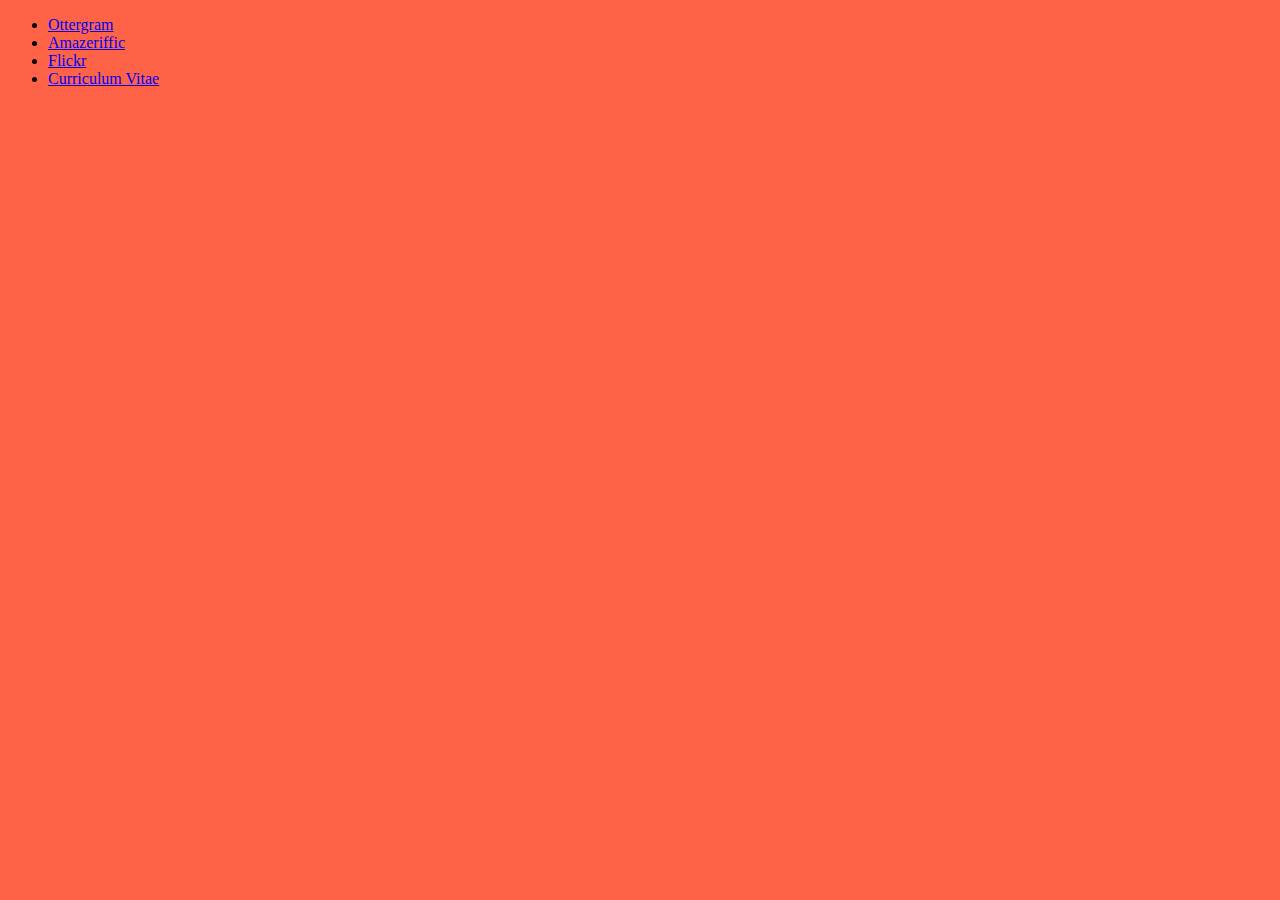
==== index.html @ 8fa919c8 "test1" ====
<!DOCTYPE html>
<html>
<head>
	<title>Welcome to my showroomm</title>
	<link rel="stylesheet" type="text/css" href="style.css">
</head>
<body>
	<header></header>
	<main>
		<ul>
		<li>  <a href="otters/index.html">Ottergram</a>         </li>
		<li>  <a href="Amazeriffic/index.html">Amazeriffic</a>  </li>
		<li>  <a href="Flickr/index.html">Flickr</a>            </li>
		<li>  <a href="CV/cv.html">Curriculum Vitae </a>        </li>
		</ul>
	</main>

</body>
</html>
---- style.css ----
body {
	background: tomato;
}
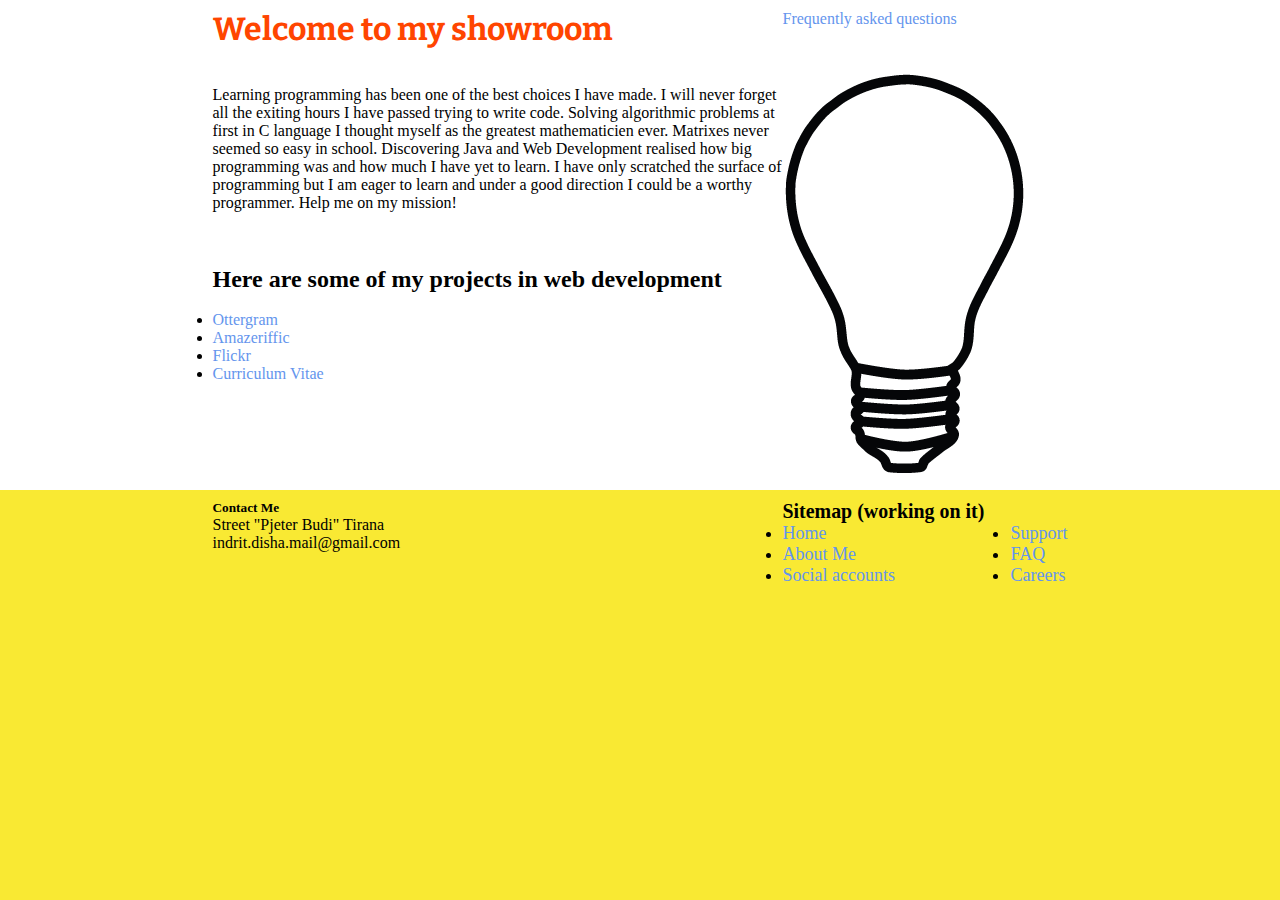
==== commit 5dc27831: "rregullim faqe 1" ====
--- a/index.html
+++ b/index.html
@@ -1,19 +1,70 @@
-<!DOCTYPE html>
+<!doctype html>
 <html>
-<head>
-	<title>Welcome to my showroomm</title>
-	<link rel="stylesheet" type="text/css" href="style.css">
-</head>
-<body>
-	<header></header>
-	<main>
-		<ul>
+ <head>
+ <title>projekte</title>
+ <link href="https://fonts.googleapis.com/css?family=Bitter" rel="stylesheet">
+ <!--<link rel="stylesheet" type="text/css" href="stylesheets/reset.css">--> 
+ <link rel="stylesheet" type="text/css" href="primary/style.css">
+ </head>
+ <body>
+ <header>
+ 	<div class="container">
+ <h1>Welcome to my showroom</h1>
+ <nav>
+ <a href="primary/faq.html">Frequently asked questions</a>
+ 
+ </nav>
+</div>
+ </header>
+ <main>
+ 	<div class="container"> 
+ 		<div class="left">
+ <h2></h2>
+ <br>
+ <p>Learning programming has been one of the best choices I have made. I will never forget all the exiting hours I have passed trying to write code. Solving algorithmic problems at first in C language I thought myself as the greatest mathematicien ever. Matrixes never seemed so easy in school. Discovering Java and Web Development realised how big programming was and how much I have yet to learn. I have only scratched the surface of programming but I am eager to learn and under a good direction I could be a worthy programmer. Help me on my mission!</p>
+ <br> <br> <br>
+ <h2>Here are some of my projects in web development</h2>
+ <br>
+ <ul>
 		<li>  <a href="otters/index.html">Ottergram</a>         </li>
 		<li>  <a href="Amazeriffic/index.html">Amazeriffic</a>  </li>
 		<li>  <a href="Flickr/index.html">Flickr</a>            </li>
 		<li>  <a href="CV/cv.html">Curriculum Vitae </a>        </li>
 		</ul>
-	</main>
-
-</body>
-</html>+</div> 
+<div class="right">
+ <img src="primary/lightbulb.png" alt="lightbulb">
+</div>
+</div>
+ </main>
+ <footer>
+ 	<div class="container">
+ 		<div class="left">
+ <div class="contact">	
+ <h5>Contact Me</h5>
+ <p>Street "Pjeter Budi" Tirana</p>
+ <p>indrit.disha.mail@gmail.com</p>
+ <p></p>
+ </div>
+</div>
+ <div class="sitemap">
+ <h5>Sitemap (working on it)</h5>
+ <div class="sitemapleft">
+ <ul>
+ <li><a href="#">Home</a></li>
+ <li><a href="#">About Me</a></li>
+ <li><a href="#">Social accounts</a></li>
+</ul>
+</div>
+<div class="sitemapright">
+	<ul>
+ <li><a href="#">Support</a></li>
+ <li><a href="primary/faq.html">FAQ</a></li>
+ <li><a href="#">Careers</a></li>
+ </ul>
+</div>
+ </div>
+</div>
+ </footer>
+ </body>
+</html>
--- a/primary/style.css
+++ b/primary/style.css
@@ -0,0 +1,78 @@
+*{
+  margin: 0px;
+  padding: 0px;
+}
+body {
+ background: #f9e933;
+}
+header, main, footer {
+ min-width: 855px;
+ padding: 10px;
+}
+header .container, main .container, footer .container {
+ max-width: 855px;
+ margin: auto;
+}
+header {
+ background: white;
+ overflow: auto;
+}
+main {
+ background: white;
+ overflow: auto;
+}
+ h1 {
+ color: orangered;
+ font-family: 'Bitter', serif;
+ float: left;
+ width: 570px;
+ font-size: xx-large;
+}
+header nav {
+ float: right;
+ width: 285px;
+}
+
+main .left {
+  float: left;
+  width: 570px;
+}
+
+main .right {
+  float: right;
+  width: 285px;
+}
+
+footer .left {
+  float: left;
+  width: 570px;
+}
+
+footer .sitemap {
+  float: right;
+  width: 285px;
+  font-size: x-large;
+}
+footer .sitemapleft {
+  float: left;
+  font-size: large;
+}
+footer .sitemapright {
+  float: right;
+  font-size: large;
+}
+
+a {
+ color: cornflowerblue;
+ text-decoration: none; /* remove the default underline */
+}
+a:visited {
+ color: tomato;
+}
+
+a:hover{
+	text-decoration: underline;
+}
+ h2{
+	font-size: x-large;
+}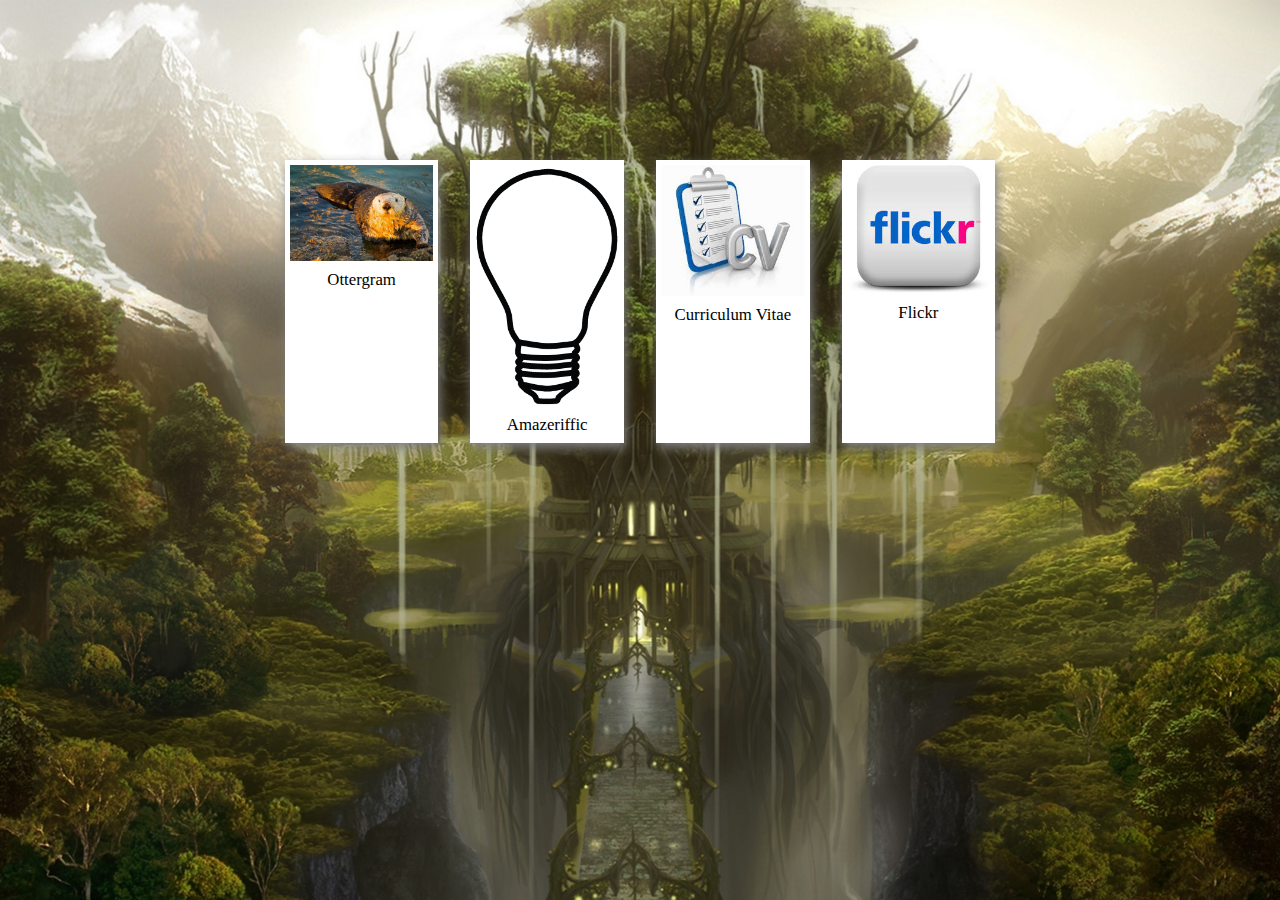
==== commit 320db8c7: "big change" ====
--- a/index.html
+++ b/index.html
@@ -1,70 +1,25 @@
-<!doctype html>
+<!DOCTYPE html>
 <html>
- <head>
- <title>projekte</title>
- <link href="https://fonts.googleapis.com/css?family=Bitter" rel="stylesheet">
- <!--<link rel="stylesheet" type="text/css" href="stylesheets/reset.css">--> 
- <link rel="stylesheet" type="text/css" href="primary/style.css">
- </head>
- <body>
- <header>
- 	<div class="container">
- <h1>Welcome to my showroom</h1>
- <nav>
- <a href="primary/faq.html">Frequently asked questions</a>
- 
- </nav>
-</div>
- </header>
- <main>
- 	<div class="container"> 
- 		<div class="left">
- <h2></h2>
- <br>
- <p>Learning programming has been one of the best choices I have made. I will never forget all the exiting hours I have passed trying to write code. Solving algorithmic problems at first in C language I thought myself as the greatest mathematicien ever. Matrixes never seemed so easy in school. Discovering Java and Web Development realised how big programming was and how much I have yet to learn. I have only scratched the surface of programming but I am eager to learn and under a good direction I could be a worthy programmer. Help me on my mission!</p>
- <br> <br> <br>
- <h2>Here are some of my projects in web development</h2>
- <br>
- <ul>
-		<li>  <a href="otters/index.html">Ottergram</a>         </li>
-		<li>  <a href="Amazeriffic/index.html">Amazeriffic</a>  </li>
-		<li>  <a href="Flickr/index.html">Flickr</a>            </li>
-		<li>  <a href="CV/cv.html">Curriculum Vitae </a>        </li>
-		</ul>
-</div> 
-<div class="right">
- <img src="primary/lightbulb.png" alt="lightbulb">
-</div>
-</div>
- </main>
- <footer>
- 	<div class="container">
- 		<div class="left">
- <div class="contact">	
- <h5>Contact Me</h5>
- <p>Street "Pjeter Budi" Tirana</p>
- <p>indrit.disha.mail@gmail.com</p>
- <p></p>
- </div>
-</div>
- <div class="sitemap">
- <h5>Sitemap (working on it)</h5>
- <div class="sitemapleft">
- <ul>
- <li><a href="#">Home</a></li>
- <li><a href="#">About Me</a></li>
- <li><a href="#">Social accounts</a></li>
-</ul>
-</div>
-<div class="sitemapright">
-	<ul>
- <li><a href="#">Support</a></li>
- <li><a href="primary/faq.html">FAQ</a></li>
- <li><a href="#">Careers</a></li>
- </ul>
-</div>
- </div>
-</div>
- </footer>
- </body>
-</html>
+<head>
+	<title>Curriculum Vitae</title>
+    <meta name="viewport" content="width=device-width, initial-scale=1.0">
+	<link rel="stylesheet" type="text/css" href="style.css"></link>
+    <link rel="shortcut icon" href="img/favicon.jpg" />
+</head>
+<body>
+    <div class="navigator">
+      <div class="card">
+        <a href="otters/index.html"><img src="primary/otter5.jpg"><p>Ottergram</p></a>
+      </div>
+      <div class="card">
+        <a href="Amazeriffic/index.html"><img src="primary/lightbulb.png"><p>Amazeriffic</p></a>
+      </div>
+      <div class="card">
+        <a href="CV/cv.html"><img src="primary/favicon.jpg"><p>Curriculum Vitae</p></a>
+      </div>
+      <div class="card">
+        <a href="Flickr/index.html"><img src="primary/flickr.jpg"><p>Flickr</p></a>
+      </div>
+    </div>
+</body>
+</html>--- a/style.css
+++ b/style.css
@@ -0,0 +1,97 @@
+* {
+  box-sizing: border-box;
+}
+
+html {
+    background: grey url("primary/mount.jpg") no-repeat center fixed; 
+    background-size: cover;
+}
+
+body {
+  margin: 0 auto;
+  padding: 0;
+}
+
+.container {
+  width: 100%;
+  background: rgba(52, 73, 94, 0.7);
+  margin: 0 auto;
+  margin-top: 150px;
+  border-radius: 10px;
+  text-align: center;
+}
+
+.container img {
+  height: 120px;
+  width: 120px;
+  margin-top: -60px;
+  margin-bottom: 15px;
+}
+
+.navigator {
+  display: -webkit-flex;
+  display: flex;
+  width: 100%;
+  margin-top: 50px;
+  padding: 10px;
+  -webkit-justify-content: center;
+  justify-content: center;
+  -webkit-flex-direction: column;
+    flex-direction: column;
+}
+
+.card {
+  width: 80%;
+  margin: 0px auto 16px;
+  padding-bottom: 8px;
+  background-color: white;
+  -webkit-box-shadow: 2px 5px 10px grey; /* Chrome, Safari, Opera */
+  -moz-box-shadow: 2px 5px 10px grey; /* Firefox */
+  box-shadow: 2px 5px 10px grey; /* Sintaksa standarde*/
+}
+
+.card:hover {
+  -ms-transform: scale(1.1, 1.1); /* IE 9 */
+    -webkit-transform: scale(1.1, 1.1); /* Safari */
+    transform: scale(1.1, 1.1);
+    -webkit-box-shadow: 0px 0px 20px black; 
+  -moz-box-shadow: 0px 0px 20px black;
+  box-shadow: 0px 0px 20px black;
+}
+
+.card img {
+  width: 100%;
+  padding: 5px;
+}
+
+.navigator p, a {
+  color: black;
+  text-decoration: none;
+}
+.navigator p {
+  margin: 0;
+  padding: 0;
+  font-family: calibri;
+  font-size: 1.05em;
+  text-align: center;
+    padding: 0px 10px;
+}
+
+@media screen and (min-width: 768px) {
+
+.container {
+  width: 33.33%;
+}
+
+.navigator {
+  margin-top: 150px;
+  padding: 10px 10%;
+  -webkit-flex-direction: row;
+    flex-direction: row;
+}
+
+.card {
+  width: 15%;
+  margin: 0px 16px 16px 16px;
+}
+}
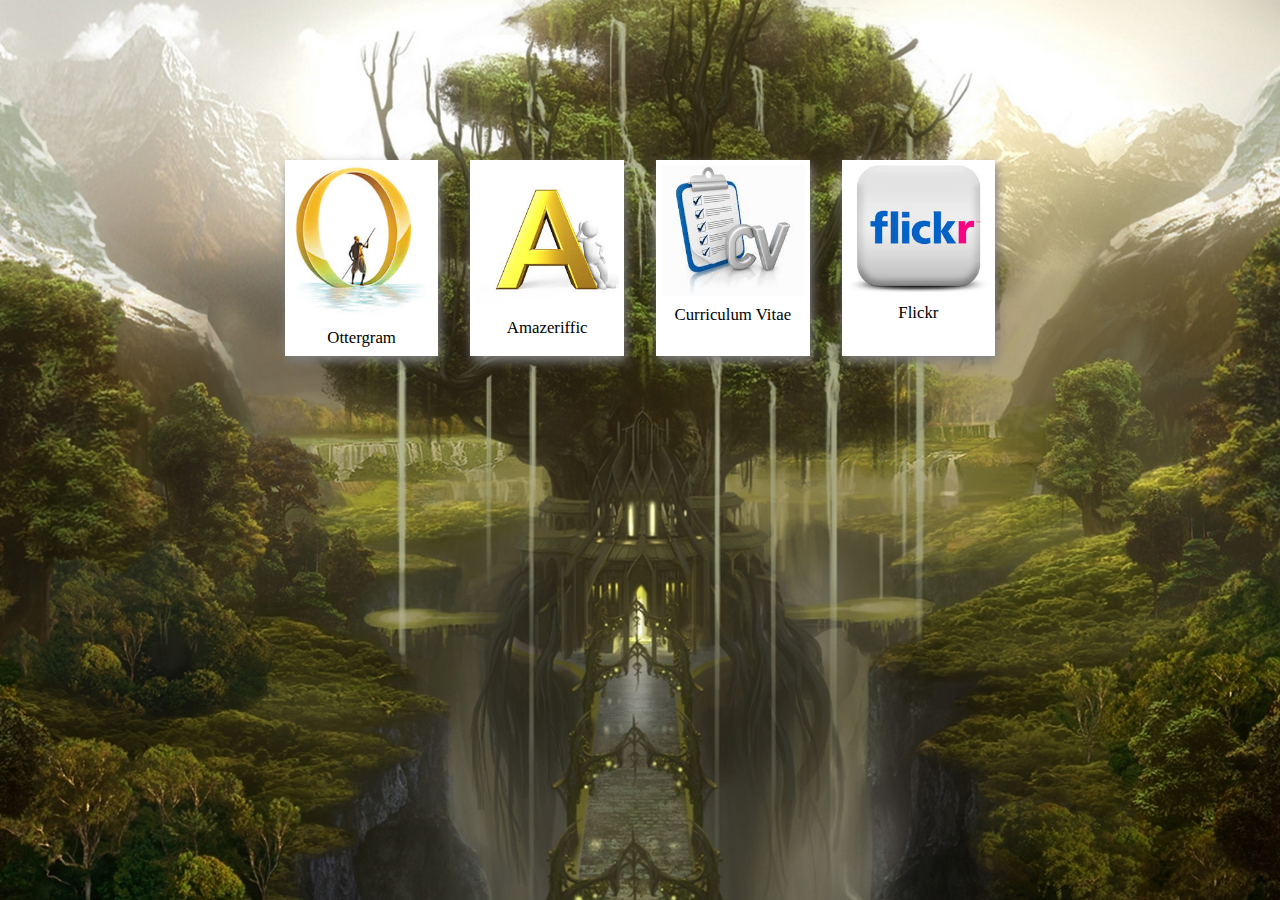
==== commit 73cc924a: "detaiils" ====
--- a/index.html
+++ b/index.html
@@ -1,10 +1,10 @@
 <!DOCTYPE html>
 <html>
 <head>
-	<title>Curriculum Vitae</title>
+	<title>Projects</title>
     <meta name="viewport" content="width=device-width, initial-scale=1.0">
 	<link rel="stylesheet" type="text/css" href="style.css"></link>
-    <link rel="shortcut icon" href="img/favicon.jpg" />
+    <link rel="shortcut icon" href="primary/favicon.png" />
 </head>
 <body>
     <div class="navigator">
@@ -12,10 +12,10 @@
         <a href="otters/index.html"><img src="primary/otter5.jpg"><p>Ottergram</p></a>
       </div>
       <div class="card">
-        <a href="Amazeriffic/index.html"><img src="primary/lightbulb.png"><p>Amazeriffic</p></a>
+        <a href="Amazeriffic/index.html"><img src="primary/amz.jpg"><p>Amazeriffic</p></a>
       </div>
       <div class="card">
-        <a href="CV/cv.html"><img src="primary/favicon.jpg"><p>Curriculum Vitae</p></a>
+        <a href="CV/cv.html"><img src="primary/resume.jpg"><p>Curriculum Vitae</p></a>
       </div>
       <div class="card">
         <a href="Flickr/index.html"><img src="primary/flickr.jpg"><p>Flickr</p></a>
